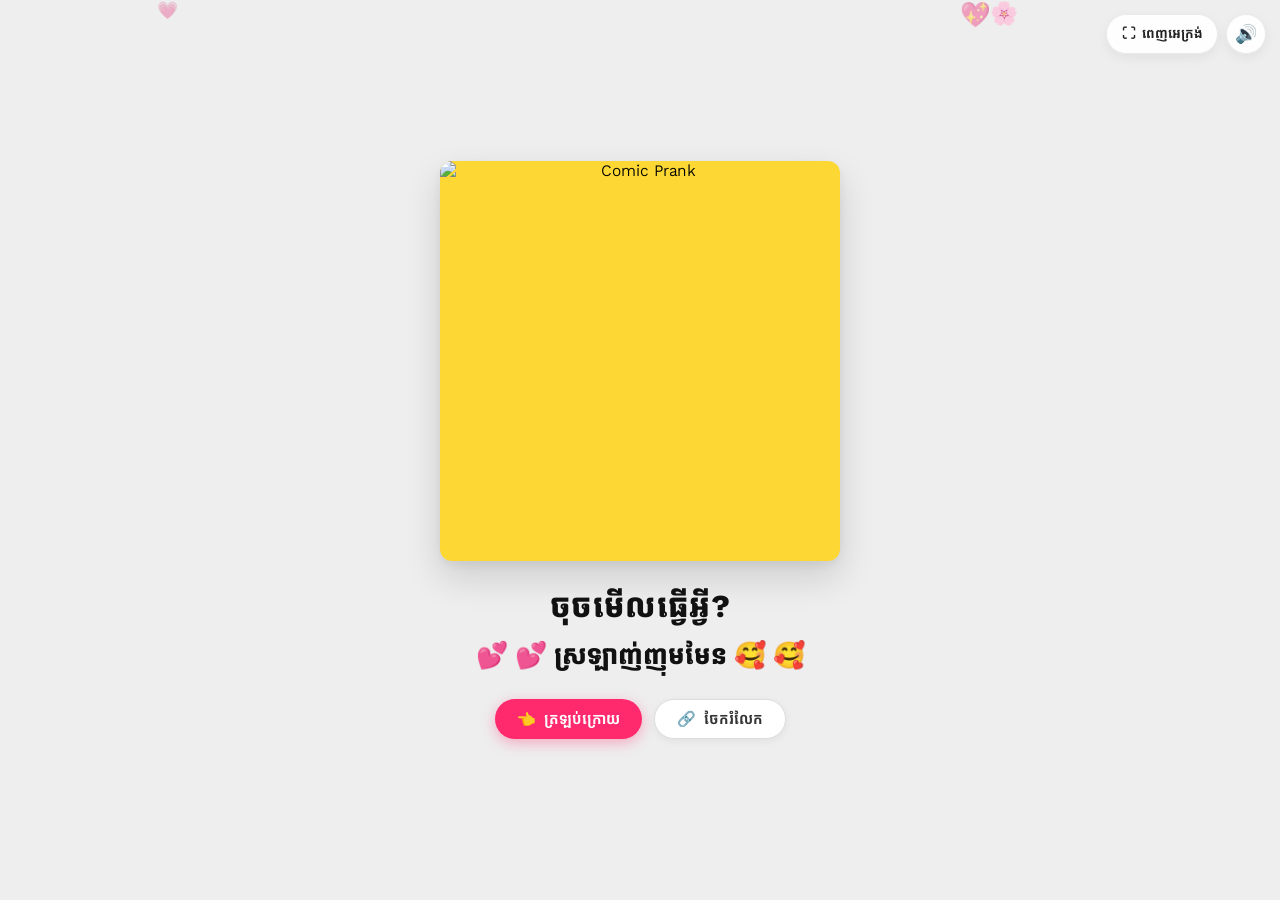
==== Hlong_love.html @ e25cc129 "Add files via upload" ====
<!DOCTYPE html>
<html lang="km">
<head>
  <meta charset="UTF-8">
  <meta name="viewport" content="width=device-width, initial-scale=1.0, maximum-scale=1.0, user-scalable=no, viewport-fit=cover">
  <meta name="mobile-web-app-capable" content="yes">
  <meta name="apple-mobile-web-app-capable" content="yes">
  <meta name="apple-mobile-web-app-status-bar-style" content="black-translucent">
  <meta name="theme-color" content="#EEEEEE">
  <title>Document</title>
  <link rel="icon" href="data:image/svg+xml,<svg xmlns=%22http://www.w3.org/2000/svg%22 viewBox=%220 0 100 100%22><text y=%22.9em%22 font-size=%2290%22>💕</text></svg>">
  <link rel="stylesheet" href="style.css">
</head>
<body class="prank-active">

  <!-- Floating Background Particles -->
  <div class="bg-particles" id="bg-particles"></div>

  <!-- Top Action Controls -->
  <header class="top-bar">
    <button class="top-control-btn" id="fullscreen-toggle" title="ពេញអេក្រង់ / ចាកចេញ" aria-label="Toggle Fullscreen">
      <span class="fs-icon">⛶</span>
      <span class="btn-text">ពេញអេក្រង់</span>
    </button>
    <button class="top-control-btn icon-only" id="audio-toggle" title="បិទ/បើកសំឡេង" aria-label="Toggle Sound">
      🔊
    </button>
  </header>

  <main class="app-viewport">
    <div class="prank-container">
      
      <!-- Comic Book Graphic ("FUCK YOU!") -->
      <div class="comic-box">
        <img src="assets/comic.png" alt="Comic Prank">
      </div>

      <!-- Prank Khmer Text -->
      <div class="comic-text-area">
        <h2 class="prank-question">ចុចមើលធ្វើអ្វី?</h2>
        <p class="prank-love-text">💕 💕 ស្រឡាញ់ញុមមែន 🥰 🥰</p>
      </div>

      <!-- Action Buttons -->
      <div class="prank-actions">
        <a href="index.html" class="action-btn replay">
          <span>👈</span> ត្រឡប់ក្រោយ
        </a>
        <button class="action-btn secondary" id="share-btn">
          <span>🔗</span> ចែករំលែក
        </button>
      </div>

    </div>
  </main>

  <script src="script.js"></script>
</body>
</html>
---- style.css ----
/* ==========================================================================
   Cute Love & Comic Prank App Stylesheet
   Faithful recreation of the original SreyHong video
   Mobile-Optimized Fullscreen & High-Engagement UI
   ========================================================================== */

@import url('https://fonts.googleapis.com/css2?family=Kantumruy+Pro:ital,wght@0,400;0,600;0,700;1,400;1,600&family=Battambang:wght@400;700;900&display=swap');

:root {
  --primary-pink: #FF2A6D;
  --secondary-pink: #FF5E8E;
  --bg-pink: #FCEEF2;
  --bg-prank: #EEEEEE;
  --text-dark: #111111;
  --text-pink: #E6396E;
  --card-shadow: 0 20px 45px rgba(230, 57, 110, 0.16), 0 4px 14px rgba(0, 0, 0, 0.04);
  --btn-shadow: 0 8px 22px rgba(255, 42, 109, 0.4), 0 2px 6px rgba(255, 42, 109, 0.2);
  --font-khmer: 'Kantumruy Pro', 'Battambang', system-ui, -apple-system, sans-serif;
}

* {
  margin: 0;
  padding: 0;
  box-sizing: border-box;
  -webkit-tap-highlight-color: transparent;
}

html, body {
  width: 100%;
  max-width: 100vw;
  min-height: 100vh;
  min-height: 100dvh;
  overflow-x: hidden;
  margin: 0;
  padding: 0;
  box-sizing: border-box;
  touch-action: manipulation;
  -webkit-text-size-adjust: 100%;
}

body {
  font-family: var(--font-khmer);
  background-color: var(--bg-pink);
  display: flex;
  justify-content: center;
  align-items: center;
  position: relative;
  transition: background-color 0.4s ease;
  user-select: none;
}

body.prank-active {
  background-color: #EEEEEE !important;
}

/* Background floating particles */
.bg-particles {
  position: fixed;
  inset: 0;
  pointer-events: none;
  overflow: hidden;
  z-index: 0;
}

.particle {
  position: absolute;
  color: #FFAEC9;
  font-size: 1.3rem;
  opacity: 0.55;
  animation: floatUp 8s linear infinite;
}

@keyframes floatUp {
  0% {
    transform: translateY(105vh) rotate(0deg) scale(0.8);
    opacity: 0;
  }
  15% {
    opacity: 0.6;
  }
  85% {
    opacity: 0.6;
  }
  100% {
    transform: translateY(-10vh) rotate(360deg) scale(1.1);
    opacity: 0;
  }
}

/* ==========================================================================
   Top Control Bar (Fullscreen & Sound Toggle)
   ========================================================================== */
.top-bar {
  position: fixed;
  top: max(14px, env(safe-area-inset-top));
  right: max(14px, env(safe-area-inset-right));
  display: flex;
  align-items: center;
  gap: 8px;
  z-index: 100;
}

.top-control-btn {
  height: 40px;
  padding: 0 15px;
  border-radius: 50px;
  background: rgba(255, 255, 255, 0.94);
  backdrop-filter: blur(8px);
  -webkit-backdrop-filter: blur(8px);
  border: 1px solid rgba(0, 0, 0, 0.08);
  box-shadow: 0 4px 12px rgba(0, 0, 0, 0.06);
  display: inline-flex;
  align-items: center;
  gap: 6px;
  font-family: var(--font-khmer);
  font-size: 13.5px;
  font-weight: 600;
  color: #222222;
  cursor: pointer;
  transition: all 0.22s cubic-bezier(0.34, 1.56, 0.64, 1);
  outline: none;
}

.top-control-btn.fs-highlight {
  background: #FFFFFF;
  border-color: rgba(255, 42, 109, 0.3);
  box-shadow: 0 4px 14px rgba(255, 42, 109, 0.15);
}

.top-control-btn.icon-only {
  padding: 0;
  width: 40px;
  justify-content: center;
  font-size: 18px;
}

.top-control-btn:hover {
  transform: scale(1.06);
  background: #FFFFFF;
  box-shadow: 0 6px 16px rgba(0, 0, 0, 0.1);
}

.top-control-btn:active {
  transform: scale(0.96);
}

/* ==========================================================================
   Main Viewport Container
   ========================================================================== */
.app-viewport {
  position: relative;
  z-index: 10;
  width: 100%;
  max-width: 100vw;
  min-height: 100vh;
  min-height: 100dvh;
  display: flex;
  justify-content: center;
  align-items: center;
  padding: max(20px, env(safe-area-inset-top)) max(16px, env(safe-area-inset-right)) max(20px, env(safe-area-inset-bottom)) max(16px, env(safe-area-inset-left));
  margin: 0 auto;
  overflow: hidden;
}

/* Screen base styles */
.screen {
  width: 100%;
  max-width: 460px;
  display: flex;
  flex-direction: column;
  align-items: center;
  justify-content: center;
  transition: opacity 0.35s ease;
}

.screen.hidden {
  display: none !important;
  opacity: 0;
  pointer-events: none;
}

.screen.active {
  display: flex !important;
  opacity: 1;
}

/* ==========================================================================
   Screen 1: The Cute Love Card
   ========================================================================== */
.cute-card {
  position: relative;
  background: #FFFFFF;
  width: min(340px, 86vw);
  min-height: 200px;
  border-radius: 26px;
  padding: 42px 24px 34px 24px;
  box-shadow: var(--card-shadow);
  display: flex;
  flex-direction: column;
  align-items: center;
  justify-content: center;
  text-align: center;
  margin: 0 auto;
  animation: cardBounceIn 0.6s cubic-bezier(0.34, 1.56, 0.64, 1) backwards;
}

@keyframes cardBounceIn {
  0% {
    opacity: 0;
    transform: translateY(24px) scale(0.92);
  }
  100% {
    opacity: 1;
    transform: translateY(0) scale(1);
  }
}

/* Corner Stickers */
.sticker {
  position: absolute;
  width: 62px;
  height: 62px;
  pointer-events: auto;
  cursor: pointer;
  z-index: 5;
  transition: transform 0.25s cubic-bezier(0.34, 1.56, 0.64, 1);
  filter: drop-shadow(0 4px 8px rgba(0, 0, 0, 0.1));
}

.sticker img, .sticker svg {
  width: 100%;
  height: 100%;
  display: block;
  object-fit: contain;
}

/* Top-Left: Envelope with heart */
.sticker-top-left {
  top: -24px;
  left: -20px;
  transform: rotate(-14deg);
  animation: floatTiltLeft 4s ease-in-out infinite alternate;
}

/* Top-Right: Cute Brown Bear */
.sticker-top-right {
  top: -26px;
  right: -20px;
  transform: rotate(14deg);
  animation: floatTiltRight 4.5s ease-in-out infinite alternate;
}

/* Bottom-Left: 3D Heart with Stars */
.sticker-bottom-left {
  bottom: -22px;
  left: -18px;
  transform: rotate(-10deg);
  animation: floatTiltLeft 5s ease-in-out infinite alternate;
}

/* Bottom-Right: Sakura Cherry Blossom */
.sticker-bottom-right {
  bottom: -22px;
  right: -18px;
  transform: rotate(10deg);
  animation: floatTiltRight 4.8s ease-in-out infinite alternate;
}

.sticker:hover {
  transform: scale(1.22) rotate(0deg) !important;
}

@keyframes floatTiltLeft {
  0% { transform: translateY(0) rotate(-14deg); }
  100% { transform: translateY(-5px) rotate(-8deg); }
}

@keyframes floatTiltRight {
  0% { transform: translateY(0) rotate(14deg); }
  100% { transform: translateY(-6px) rotate(8deg); }
}

/* Card Title */
.card-title {
  font-size: 32px;
  font-weight: 700;
  color: var(--text-pink);
  margin-bottom: 22px;
  display: flex;
  align-items: center;
  justify-content: center;
  gap: 8px;
  line-height: 1.35;
  letter-spacing: 0.5px;
}

.card-title .heart-icon {
  display: inline-block;
  animation: heartbeat 1.5s ease-in-out infinite;
}

@keyframes heartbeat {
  0%, 100% { transform: scale(1); }
  25% { transform: scale(1.2); }
  40% { transform: scale(0.95); }
  60% { transform: scale(1.12); }
}

/* Pill Action Button */
.cute-btn {
  font-family: var(--font-khmer);
  font-size: 19px;
  font-weight: 600;
  color: #FFFFFF;
  background: linear-gradient(135deg, #FF2A6D 0%, #FF5E8E 100%);
  padding: 12px 38px;
  border-radius: 50px;
  border: none;
  cursor: pointer;
  outline: none;
  box-shadow: var(--btn-shadow);
  display: inline-flex;
  align-items: center;
  gap: 8px;
  transition: all 0.25s cubic-bezier(0.34, 1.56, 0.64, 1);
  position: relative;
  overflow: hidden;
}

.cute-btn::after {
  content: '';
  position: absolute;
  top: -50%;
  left: -60%;
  width: 40%;
  height: 200%;
  background: linear-gradient(
    60deg,
    rgba(255, 255, 255, 0) 0%,
    rgba(255, 255, 255, 0.45) 50%,
    rgba(255, 255, 255, 0) 100%
  );
  transform: rotate(25deg);
  animation: shineBtn 3s infinite;
}

@keyframes shineBtn {
  0%, 60% { left: -60%; }
  100% { left: 140%; }
}

.cute-btn:hover {
  transform: translateY(-3px) scale(1.06);
  box-shadow: 0 14px 28px rgba(255, 42, 109, 0.48), 0 4px 10px rgba(255, 42, 109, 0.3);
}

.cute-btn:active {
  transform: translateY(1px) scale(0.97);
  box-shadow: 0 4px 12px rgba(255, 42, 109, 0.4);
}

/* ==========================================================================
   Screen 2: The Comic Surprise / Prank Screen
   ========================================================================== */
.prank-container {
  display: flex;
  flex-direction: column;
  align-items: center;
  justify-content: center;
  text-align: center;
  width: 100%;
}

.comic-box {
  width: min(400px, 86vw);
  aspect-ratio: 1 / 1;
  border-radius: 12px;
  overflow: hidden;
  box-shadow: 0 16px 36px rgba(0, 0, 0, 0.14), 0 4px 12px rgba(0, 0, 0, 0.06);
  background-color: #FDD835;
  transition: transform 0.3s ease;
  margin: 0 auto;
}

.comic-box:hover {
  transform: scale(1.02);
}

.comic-box img {
  width: 100%;
  height: 100%;
  object-fit: cover;
  display: block;
}

/* Comic Text Area */
.comic-text-area {
  margin-top: 24px;
  display: flex;
  flex-direction: column;
  gap: 10px;
  align-items: center;
}

.prank-question {
  font-size: 32px;
  font-weight: 700;
  color: #111111 !important;
  letter-spacing: 0.5px;
  line-height: 1.35;
}

.prank-love-text {
  font-size: 26px;
  font-weight: 700;
  color: #111111 !important;
  display: flex;
  align-items: center;
  justify-content: center;
  gap: 8px;
  line-height: 1.35;
}

/* Control buttons below prank */
.prank-actions {
  margin-top: 26px;
  display: flex;
  gap: 12px;
  justify-content: center;
  flex-wrap: wrap;
}

.action-btn {
  font-family: var(--font-khmer);
  font-size: 15px;
  font-weight: 600;
  padding: 10px 22px;
  border-radius: 50px;
  border: none;
  cursor: pointer;
  display: inline-flex;
  align-items: center;
  gap: 8px;
  transition: all 0.25s ease;
  text-decoration: none;
}

.action-btn.replay {
  background: #FF2A6D;
  color: #FFFFFF;
  box-shadow: 0 4px 14px rgba(255, 42, 109, 0.35);
}

.action-btn.replay:hover {
  background: #E01A5A;
  transform: translateY(-2px);
  box-shadow: 0 6px 18px rgba(255, 42, 109, 0.45);
}

.action-btn.secondary {
  background: #FFFFFF;
  color: #333333;
  border: 1px solid #DDDDDD;
  box-shadow: 0 2px 8px rgba(0, 0, 0, 0.06);
}

.action-btn.secondary:hover {
  background: #F7F7F7;
  transform: translateY(-2px);
  border-color: #CCCCCC;
}

/* Screen shake effect on prank reveal */
.screen-shake {
  animation: shake 0.5s cubic-bezier(0.36, 0.07, 0.19, 0.97) both;
}

@keyframes shake {
  10%, 90% { transform: translate3d(-2px, 0, 0); }
  20%, 80% { transform: translate3d(3px, 0, 0); }
  30%, 50%, 70% { transform: translate3d(-5px, 0, 0); }
  40%, 60% { transform: translate3d(5px, 0, 0); }
}

/* ==========================================================================
   Mobile Responsive Adjustments
   ========================================================================== */
@media (max-width: 520px) {
  .top-bar {
    top: max(10px, env(safe-area-inset-top));
    right: max(10px, env(safe-area-inset-right));
    gap: 6px;
  }

  .top-control-btn {
    height: 36px;
    padding: 0 12px;
    font-size: 13px;
  }

  .top-control-btn.icon-only {
    width: 36px;
    font-size: 16px;
  }

  .cute-card {
    padding: 34px 16px 28px 16px;
    width: min(300px, 86vw);
    min-height: 180px;
  }

  .card-title {
    font-size: 25px;
    margin-bottom: 18px;
  }

  .cute-btn {
    font-size: 16px;
    padding: 10px 28px;
  }

  .sticker {
    width: 44px;
    height: 44px;
  }

  .sticker-top-left {
    top: -16px;
    left: -12px;
  }

  .sticker-top-right {
    top: -18px;
    right: -12px;
  }

  .sticker-bottom-left {
    bottom: -14px;
    left: -10px;
  }

  .sticker-bottom-right {
    bottom: -14px;
    right: -10px;
  }

  .comic-box {
    width: min(320px, 86vw);
  }

  .prank-question {
    font-size: 26px;
  }

  .prank-love-text {
    font-size: 21px;
  }
}
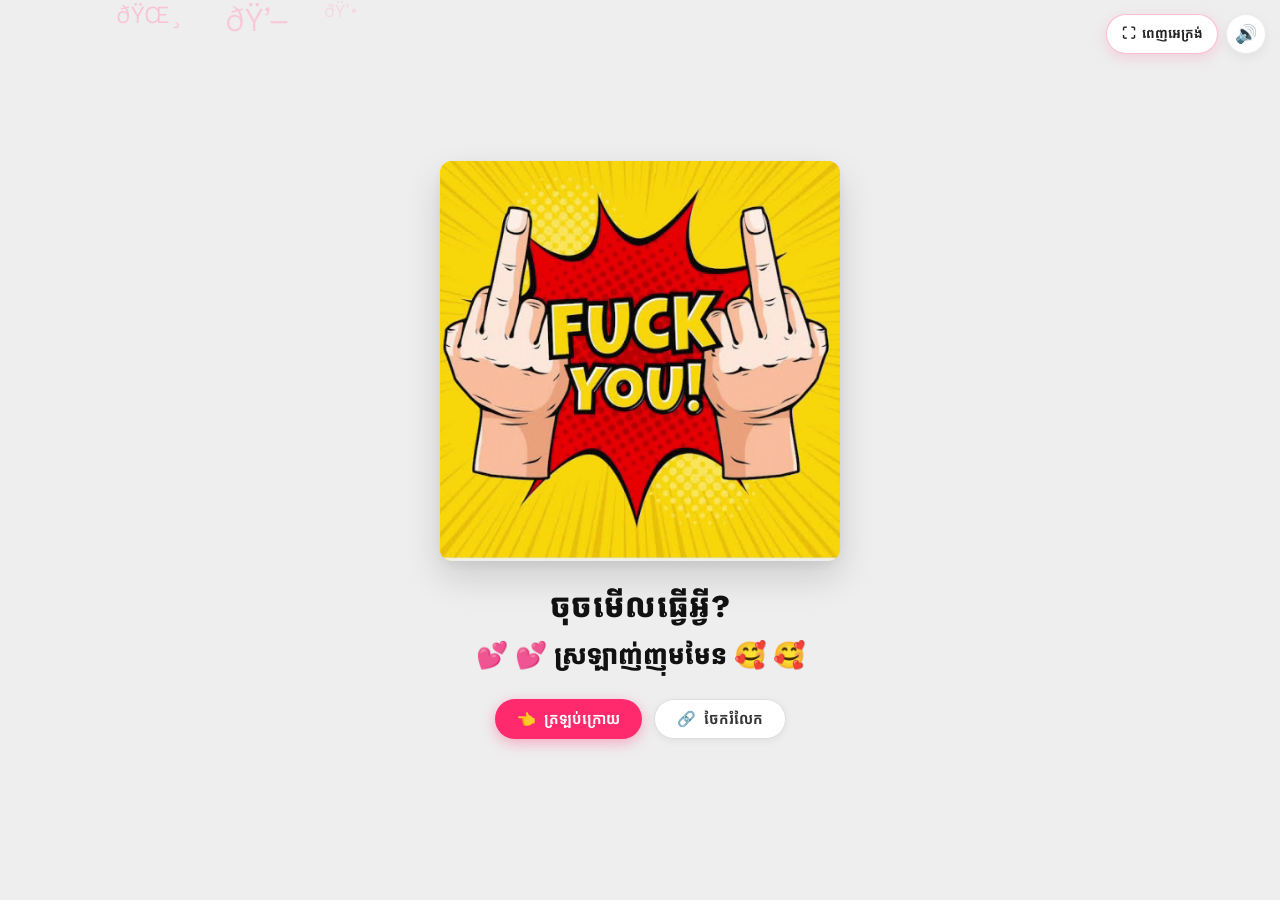
==== commit dc1eb849: "Add files via upload" ====
--- a/Hlong_love.html
+++ b/Hlong_love.html
@@ -18,7 +18,7 @@
 
   <!-- Top Action Controls -->
   <header class="top-bar">
-    <button class="top-control-btn" id="fullscreen-toggle" title="ពេញអេក្រង់ / ចាកចេញ" aria-label="Toggle Fullscreen">
+    <button class="top-control-btn fs-highlight" id="fullscreen-toggle" title="ពេញអេក្រង់ / ចាកចេញ" aria-label="Toggle Fullscreen">
       <span class="fs-icon">⛶</span>
       <span class="btn-text">ពេញអេក្រង់</span>
     </button>
@@ -30,9 +30,9 @@
   <main class="app-viewport">
     <div class="prank-container">
       
-      <!-- Comic Book Graphic ("FUCK YOU!") -->
+      <!-- Comic Book Graphic ("FUCK YOU!") - Bulletproof with Base64 Fallback -->
       <div class="comic-box">
-        <img src="assets/comic.png" alt="Comic Prank">
+        <img src="assets/comic.png" alt="Comic Prank" id="comic-img" onerror="this.onerror=null; this.src=window.COMIC_DATA_URI || 'comic.png';">
       </div>
 
       <!-- Prank Khmer Text -->
